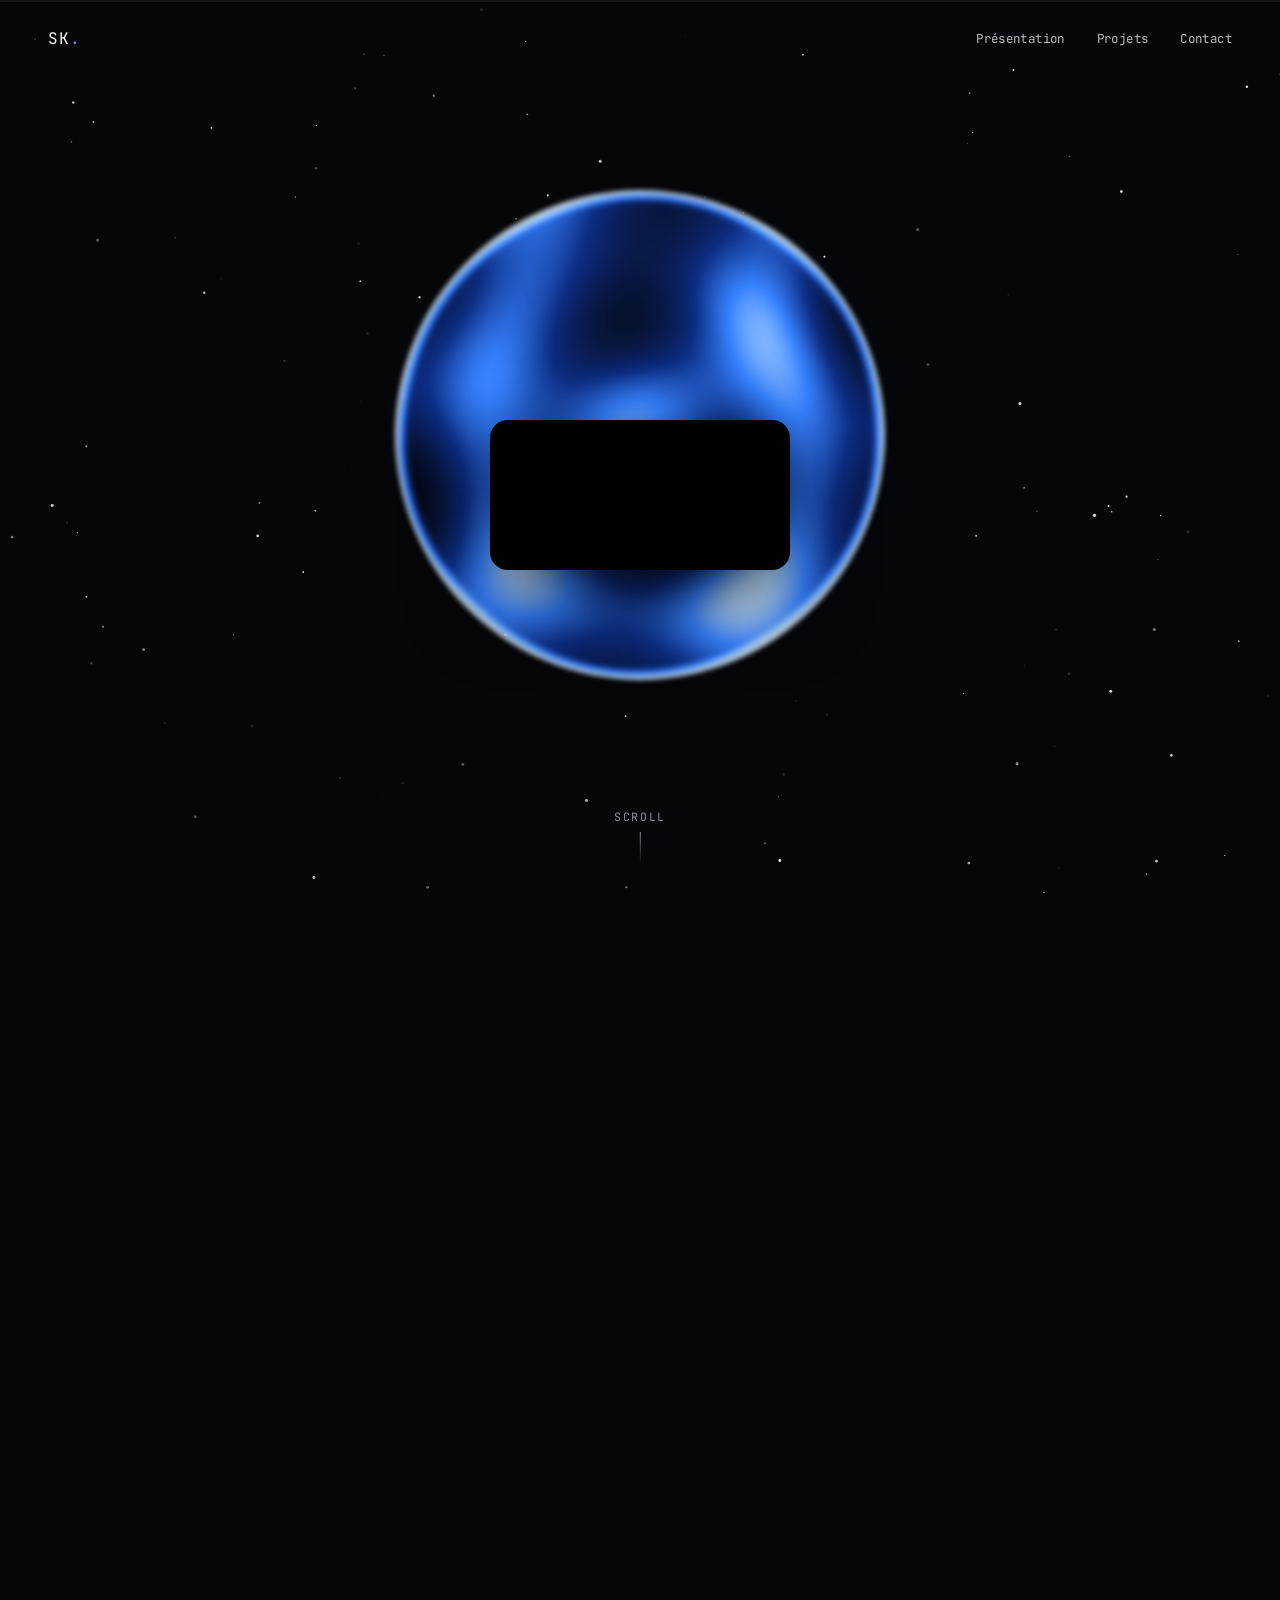
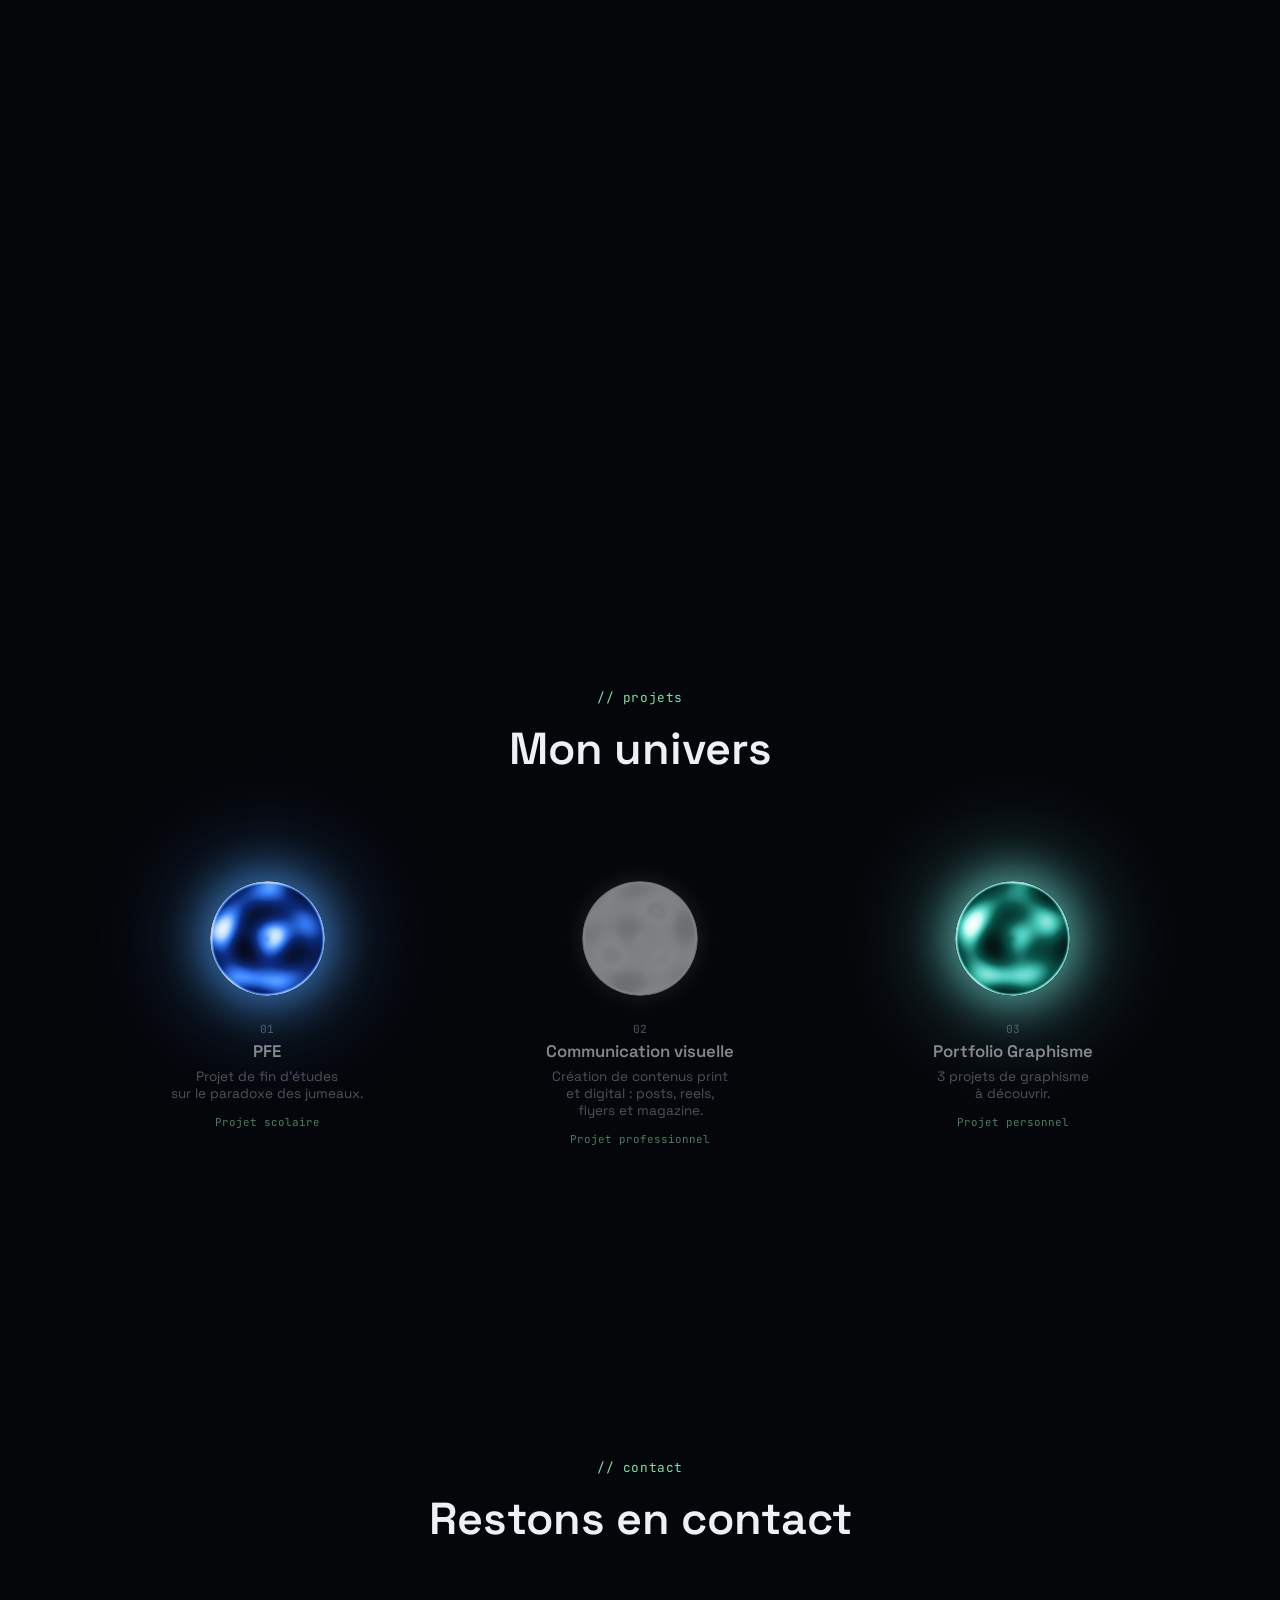
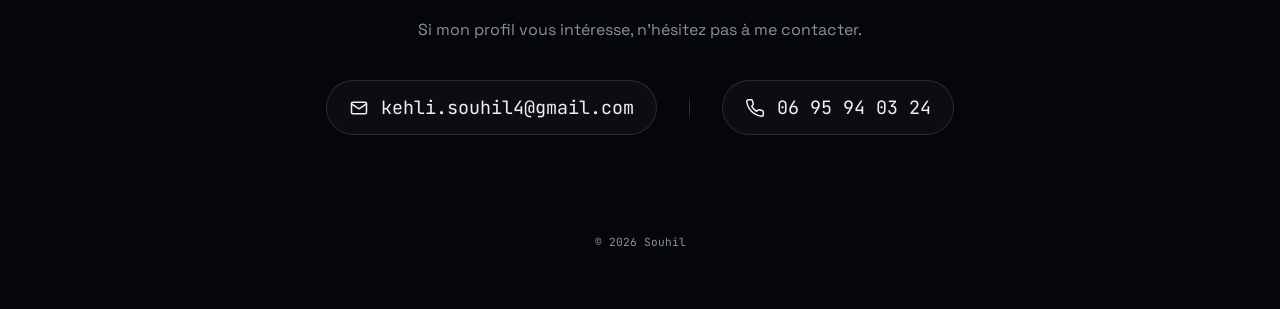
==== index.html @ cd7481bf "yes Portfolio Portfolio" ====
<!DOCTYPE html>
<html lang="fr">
<head>
  <meta charset="UTF-8">
  <meta name="viewport" content="width=device-width, initial-scale=1.0">
  <title>Souhil — Portfolio</title>
  <meta name="description" content="Portfolio de Souhil — expériences numériques simples, intuitives et mémorables.">

  <link rel="preconnect" href="https://fonts.googleapis.com">
  <link rel="preconnect" href="https://fonts.gstatic.com" crossorigin>
  <link href="https://fonts.googleapis.com/css2?family=JetBrains+Mono:wght@400;500&family=Space+Grotesk:wght@400;500;600;700&display=swap" rel="stylesheet">

  <link rel="stylesheet" href="style.css?v=10">
</head>
<body>

  <canvas id="stars-bg" aria-hidden="true"></canvas>
  <div class="scroll-progress" aria-hidden="true"><div class="scroll-progress__bar" id="scrollBar"></div></div>

  <header class="site-header">
    <span class="logo">SK<span class="logo__dot">.</span></span>
    <nav class="site-nav">
      <a href="#canopus">Présentation</a>
      <a href="#projects">Projets</a>
      <a href="#contact">Contact</a>
    </nav>
  </header>

  <main>

    <!-- ===== INTRO + CANOPUS (pinned scroll morph — single traveling star) ===== -->
    <section class="pin-wrapper" id="pinWrapper">
      <div class="pin-stage" id="pinStage">

        <!-- the ONE element: blue glow behind the video -> travels + turns into the white Canopus star -->
        <div class="morph-circle" id="morphCircle">
          <canvas class="star-plasma" id="morphPlasma"></canvas>
        </div>

        <canvas id="introCanvas" class="intro-video"></canvas>
        <video
          id="introVideo"
          src="img/intro.mp4"
          muted
          playsinline
          preload="auto"
          style="position:fixed; left:-9999px; top:-9999px; width:1px; height:1px;">
        </video>

        <div class="canopus-text" id="canopusText">
          <!-- invisible spacer: reserves the star's final spot in the layout, JS measures it, never rendered -->
          <span class="star-anchor" id="starAnchor" aria-hidden="true"></span>
          <div class="canopus-copy">
            <span class="tag">// origines</span>
            <p class="canopus-paragraph" id="canopusParagraph"
               data-text="Récemment diplômé d'un Bac+3 en Webdesign &amp; Communication Graphique, je me définis comme un profil polyvalent, capable de passer facilement d'un logiciel à un autre, d'explorer de nouveaux outils et de m'adapter rapidement aux besoins d'un projet. Curieux et autonome, j'aime apprendre et développer de nouvelles compétences. Disponible dès maintenant, je suis à la recherche de nouvelles opportunités pour mettre ma polyvalence et ma créativité au service de nouveaux projets."></p>
            <span class="canopus-cursor" aria-hidden="true">_</span>
          </div>
        </div>

        <div class="scroll-cue" id="scrollCue">
          <span>scroll</span>
          <span class="scroll-cue__line"></span>
        </div>

      </div>
    </section>

    <!-- ===== PROJECTS ===== -->
    <section class="projects" id="projects">
      <span class="tag reveal">// projets</span>
      <h2 class="section-title reveal">Mon univers</h2>

      <div class="project-grid">

        <a class="project-star reveal" data-accent="blue" href="projects/alpha.html">
          <div class="star star--project"><canvas class="star-plasma"></canvas></div>
          <div class="project-info">
            <span class="project-info__index">01</span>
            <h3>PFE</h3>
            <p>Projet de fin d'études<br>sur le paradoxe des jumeaux.</p>
            <span class="project-info__stack">Projet scolaire</span>
          </div>
        </a>

        <a class="project-star project-star--soon reveal" data-accent="white" href="projects/beta.html" data-soon="Bientôt disponible !">
          <div class="star star--project"><canvas class="star-plasma"></canvas></div>
          <div class="project-info">
            <span class="project-info__index">02</span>
            <h3>Communication visuelle</h3>
            <p>Création de contenus print<br>et digital : posts, reels,<br>flyers et magazine.</p>
            <span class="project-info__stack">Projet professionnel</span>
          </div>
        </a>

        <a class="project-star reveal" data-accent="cyan" href="https://souhilkehli.framer.website/" target="_blank" rel="noopener">
          <div class="star star--project"><canvas class="star-plasma"></canvas></div>
          <div class="project-info">
            <span class="project-info__index">03</span>
            <h3>Portfolio Graphisme</h3>
            <p>3 projets de graphisme<br>à découvrir.</p>
            <span class="project-info__stack">Projet personnel</span>
          </div>
        </a>

      </div>
    </section>

    <!-- ===== CONTACT ===== -->
    <section class="contact" id="contact">
      <span class="tag reveal">// contact</span>
      <h2 class="section-title reveal">Restons en contact</h2>
      <p class="contact-text reveal">Si mon profil vous intéresse, n'hésitez pas à me contacter.</p>

      <div class="contact-links reveal">
        <a href="mailto:kehli.souhil4@gmail.com" class="contact-card">
          <svg class="contact-card__icon" viewBox="0 0 24 24" fill="none" stroke="currentColor" stroke-width="1.8" stroke-linecap="round" stroke-linejoin="round" aria-hidden="true">
            <rect x="3" y="5" width="18" height="14" rx="2"></rect>
            <path d="M3 7l9 6 9-6"></path>
          </svg>
          <span>kehli.souhil4@gmail.com</span>
        </a>

        <span class="contact-divider" aria-hidden="true"></span>

        <a href="tel:0695940324" class="contact-card">
          <svg class="contact-card__icon" viewBox="0 0 24 24" fill="none" stroke="currentColor" stroke-width="1.8" stroke-linecap="round" stroke-linejoin="round" aria-hidden="true">
            <path d="M22 16.92v3a2 2 0 0 1-2.18 2 19.79 19.79 0 0 1-8.63-3.07 19.5 19.5 0 0 1-6-6 19.79 19.79 0 0 1-3.07-8.67A2 2 0 0 1 4.11 2h3a2 2 0 0 1 2 1.72c.13.96.36 1.9.7 2.81a2 2 0 0 1-.45 2.11L8.09 9.91a16 16 0 0 0 6 6l1.27-1.27a2 2 0 0 1 2.11-.45c.91.34 1.85.57 2.81.7A2 2 0 0 1 22 16.92z"></path>
          </svg>
          <span>06 95 94 03 24</span>
        </a>
      </div>

      <footer class="site-footer reveal">
        <span>© 2026 Souhil</span>
      </footer>
    </section>

  </main>

  <script src="script.js?v=10"></script>
</body>
</html>
---- style.css ----
/* ===================================================================
   RESET
=================================================================== */
*, *::before, *::after { box-sizing: border-box; }
html, body { margin: 0; padding: 0; }
html { scroll-behavior: smooth; }
body {
  background: var(--bg);
  color: var(--ink);
  font-family: var(--font-body);
  overflow-x: hidden;
  -webkit-font-smoothing: antialiased;
}
a { color: inherit; text-decoration: none; }
h1, h2, h3, p { margin: 0; }
button { font: inherit; }

@media (prefers-reduced-motion: reduce) {
  html { scroll-behavior: auto; }
  *, *::before, *::after { animation-duration: 0.001ms !important; transition-duration: 0.001ms !important; }
}

/* ===================================================================
   TOKENS
=================================================================== */
:root {
  --bg: #05060a;
  --ink: #eef0f5;
  --ink-dim: #8b90a0;
  --mono: #7ee0a8;

  --blue-core: #cfe8ff;
  --blue-mid: #4fa3ff;
  --blue-edge: #1a4fc4;

  --star-white: #fff9ec;

  --accent-blue: #4fa3ff;
  --accent-white: #ffffff;
  --accent-cyan: #6fe3d8;
  --accent-gold: #f2c078;
  --accent-pink: #ff7ab6;

  --font-body: 'Space Grotesk', system-ui, -apple-system, sans-serif;
  --font-mono: 'JetBrains Mono', ui-monospace, SFMono-Regular, Menlo, Consolas, monospace;

  --pin-height: 240vh;
}

/* ===================================================================
   BACKGROUND STARFIELD + SCROLL PROGRESS
=================================================================== */
#stars-bg {
  position: fixed;
  inset: 0;
  width: 100vw;
  height: 100vh;
  z-index: -1;
  pointer-events: none;
}

.scroll-progress {
  position: fixed;
  top: 0; left: 0;
  width: 100%;
  height: 2px;
  z-index: 100;
  background: rgba(255,255,255,0.06);
}
.scroll-progress__bar {
  height: 100%;
  width: 0%;
  background: linear-gradient(90deg, var(--accent-blue), var(--star-white));
  transition: width 0.05s linear;
}

/* ===================================================================
   HEADER
=================================================================== */
.site-header {
  position: fixed;
  top: 0; left: 0; right: 0;
  z-index: 50;
  display: flex;
  align-items: center;
  justify-content: space-between;
  padding: clamp(16px, 3vw, 28px) clamp(20px, 5vw, 48px);
  mix-blend-mode: difference;
}
.logo {
  font-family: var(--font-mono);
  font-size: 1rem;
  letter-spacing: 0.05em;
  color: #fff;
}
.logo__dot { color: var(--accent-blue); }
.site-nav { display: flex; gap: clamp(16px, 3vw, 32px); }
.site-nav a {
  font-family: var(--font-mono);
  font-size: 0.78rem;
  color: #ffffff;
  opacity: 0.75;
  letter-spacing: 0.03em;
  transition: opacity 0.25s ease;
}
.site-nav a:hover { opacity: 1; }

@media (max-width: 560px) {
  .site-nav { gap: 14px; }
  .site-nav a { font-size: 0.68rem; }
}

/* ===================================================================
   MICRO TAG ("// code comment" style)
=================================================================== */
.tag {
  display: inline-block;
  font-family: var(--font-mono);
  font-size: 0.8rem;
  color: var(--mono);
  letter-spacing: 0.04em;
  margin-bottom: 14px;
}

/* ===================================================================
   PIN WRAPPER — intro video -> Canopus morph
=================================================================== */
.pin-wrapper {
  position: relative;
  height: var(--pin-height);
}
.pin-stage {
  position: sticky;
  top: 0;
  height: 100vh;
  overflow: hidden;
}

/* --- the single traveling element: blue glow -> white Canopus star --- */
.morph-circle {
  position: fixed;
  top: 0;
  left: 0;
  border-radius: 50%;
  pointer-events: none;
  z-index: 1;
  will-change: transform, width, height, box-shadow;
}
/* plasma canvas: shared look for the morph-circle AND the project stars */
.star-plasma {
  display: block;
  position: absolute;
  inset: 0;
  width: 100%;
  height: 100%;
  border-radius: 50%;
}

.intro-video {
  display: block;
  position: absolute;
  top: 55%;
  left: 50%;
  width: auto;
  height: auto;
  max-height: min(86vh, 900px);
  max-width: 92vw;
  border-radius: 18px;
  box-shadow: 0 30px 80px rgba(0,0,0,0.6);
  z-index: 2;
  will-change: opacity, transform;
  background: #000;
}

/* --- text + invisible star spacer --- */
.canopus-text {
  position: absolute;
  inset: 0;
  display: flex;
  align-items: center;
  justify-content: center;
  gap: clamp(24px, 6vw, 90px);
  padding: 0 clamp(20px, 8vw, 100px);
  z-index: 2;
  pointer-events: none;
}
.star-anchor {
  display: block;
  width: clamp(120px, 20vw, 300px);
  aspect-ratio: 1;
  flex-shrink: 0;
  opacity: 0;
}
.canopus-copy {
  max-width: 560px;
  opacity: 0;
  will-change: opacity, transform;
}
.canopus-paragraph {
  font-size: clamp(1rem, 1.6vw, 1.35rem);
  line-height: 1.6;
  color: var(--ink);
  font-weight: 400;
}
.canopus-cursor {
  display: inline-block;
  font-family: var(--font-mono);
  color: var(--mono);
  animation: blink 1s step-end infinite;
  margin-left: 2px;
}
@keyframes blink { 50% { opacity: 0; } }

/* --- scroll cue --- */
.scroll-cue {
  position: absolute;
  bottom: clamp(24px, 4vh, 48px);
  left: 50%;
  transform: translateX(-50%);
  display: flex;
  flex-direction: column;
  align-items: center;
  gap: 8px;
  font-family: var(--font-mono);
  font-size: 0.72rem;
  letter-spacing: 0.15em;
  text-transform: uppercase;
  color: var(--ink-dim);
  transition: opacity 0.4s ease;
}
.scroll-cue__line {
  width: 1px;
  height: 32px;
  background: linear-gradient(to bottom, var(--ink-dim), transparent);
  animation: scrollcue 1.6s ease-in-out infinite;
}
@keyframes scrollcue {
  0% { transform: scaleY(0); transform-origin: top; opacity: 0; }
  40% { transform: scaleY(1); transform-origin: top; opacity: 1; }
  60% { transform: scaleY(1); transform-origin: bottom; opacity: 1; }
  100% { transform: scaleY(0); transform-origin: bottom; opacity: 0; }
}

@media (max-width: 720px) {
  .canopus-text {
    flex-direction: column;
    text-align: center;
    gap: 28px;
    padding-top: 12vh; /* pousse le duo étoile+texte vers le bas, augmente pour descendre encore */
  }
  .canopus-copy { max-width: 92vw; }
}

/* ===================================================================
   REVEAL ON SCROLL (generic utility)
=================================================================== */
.reveal {
  opacity: 0;
  transform: translateY(36px);
  transition: opacity 0.8s ease, transform 0.8s ease;
}
.reveal.in-view {
  opacity: 1;
  transform: translateY(0);
}

/* ===================================================================
   PROJECTS
=================================================================== */
.projects {
  position: relative;
  padding: clamp(80px, 14vh, 160px) clamp(20px, 8vw, 100px);
  text-align: center;
}
.section-title {
  font-size: clamp(1.8rem, 4vw, 2.8rem);
  font-weight: 600;
  margin-bottom: clamp(48px, 8vh, 96px);
}

.project-grid {
  display: grid;
  grid-template-columns: repeat(3, 1fr);
  gap: clamp(20px, 3vw, 40px);
  max-width: 1200px;
  margin: 0 auto;
}

.project-star {
  position: relative;
  display: flex;
  flex-direction: column;
  align-items: center;
  padding: clamp(20px, 3vw, 32px) 12px 60px;
  cursor: pointer;
  border-radius: 20px;
  transition: background 0.3s ease;
}
.project-star:hover,
.project-star:focus-visible {
  background: rgba(255,255,255,0.03);
}

.star--project {
  position: relative;
  width: clamp(70px, 9vw, 120px);
  aspect-ratio: 1;
  border-radius: 50%;
  overflow: hidden;
  animation: float 5s ease-in-out infinite;
}
.project-star:nth-child(2) .star--project { animation-delay: -1.3s; }
.project-star:nth-child(3) .star--project { animation-delay: -2.6s; }

@keyframes float {
  0%, 100% { transform: translateY(0); }
  50% { transform: translateY(-10px); }
}

.project-star[data-accent="blue"] .star--project {
  box-shadow: 0 0 40px 8px rgba(79,163,255,0.6), 0 0 90px 30px rgba(79,163,255,0.28);
}
.project-star[data-accent="white"] .star--project {
  box-shadow: 0 0 40px 8px rgba(255,255,255,0.7), 0 0 90px 30px rgba(255,255,255,0.3);
}
.project-star[data-accent="cyan"] .star--project {
  box-shadow: 0 0 40px 8px rgba(111,227,216,0.6), 0 0 90px 30px rgba(111,227,216,0.28);
}
.project-star[data-accent="gold"] .star--project {
  box-shadow: 0 0 40px 8px rgba(242,192,120,0.6), 0 0 90px 30px rgba(242,192,120,0.28);
}

.project-star--soon .star--project {
  filter: grayscale(0.85);
  opacity: 0.5;
  box-shadow: 0 0 20px 4px rgba(255,255,255,0.15) !important;
}

.project-info {
  margin-top: 22px;
  opacity: 0.55;
  transition: opacity 0.3s ease, transform 0.3s ease;
  transform: translateY(4px);
}
.project-star:hover .project-info,
.project-star:focus-visible .project-info {
  opacity: 1;
  transform: translateY(0);
}
.project-info__index {
  display: block;
  font-family: var(--font-mono);
  font-size: 0.7rem;
  color: var(--ink-dim);
  margin-bottom: 4px;
}
.project-info h3 {
  font-size: 1.05rem;
  font-weight: 600;
  margin-bottom: 6px;
}
.project-info p {
  font-size: 0.85rem;
  color: var(--ink-dim);
  margin-bottom: 8px;
}
.project-info__stack {
  font-family: var(--font-mono);
  font-size: 0.68rem;
  color: var(--mono);
}

@media (max-width: 900px) {
  .project-grid { grid-template-columns: repeat(2, 1fr); row-gap: 56px; }
}
@media (max-width: 520px) {
  .project-grid { grid-template-columns: 1fr; max-width: 320px; }
  .project-info { opacity: 1; transform: none; }
}

/* ===================================================================
   CONTACT
=================================================================== */
.contact {
  position: relative;
  padding: clamp(80px, 14vh, 160px) clamp(20px, 8vw, 100px) 60px;
  text-align: center;
}
.contact-text {
  color: var(--ink-dim);
  margin: 14px auto 40px;
  max-width: 460px;
  font-size: 1rem;
}
.contact-links {
  display: flex;
  flex-wrap: wrap;
  align-items: center;
  justify-content: center;
  gap: clamp(16px, 4vw, 32px);
}
.contact-card {
  display: inline-flex;
  align-items: center;
  gap: 12px;
  padding: 14px 22px;
  border: 1px solid rgba(255,255,255,0.12);
  border-radius: 999px;
  background: rgba(255,255,255,0.03);
  font-family: var(--font-mono);
  font-size: clamp(0.95rem, 2vw, 1.15rem);
  color: var(--ink);
  transition: border-color 0.25s ease, background 0.25s ease, color 0.25s ease, transform 0.25s ease;
}
.contact-card:hover {
  border-color: var(--accent-blue);
  background: rgba(79,163,255,0.08);
  color: var(--accent-blue);
  transform: translateY(-2px);
}
.contact-card__icon {
  width: 20px;
  height: 20px;
  flex-shrink: 0;
}
.contact-divider {
  width: 1px;
  height: 32px;
  background: linear-gradient(180deg, transparent, rgba(255,255,255,0.22), transparent);
}
@media (max-width: 560px) {
  .contact-divider { display: none; }
}
/* ===================================================================
   "COMING SOON" TOAST
=================================================================== */
.soon-toast {
  position: fixed;
  left: 50%;
  top: 100px;
  transform: translate(-50%, -16px);
  padding: 16px 32px;
  background: #101114;
  border: 2px solid var(--accent-blue);
  border-radius: 999px;
  font-family: var(--font-mono);
  font-size: 0.95rem;
  font-weight: 600;
  color: var(--ink);
  box-shadow: 0 20px 60px rgba(0,0,0,0.6), 0 0 40px 6px rgba(79,163,255,0.4);
  opacity: 0;
  pointer-events: none;
  transition: opacity 0.3s ease, transform 0.3s ease;
  z-index: 200;
}
.soon-toast.is-visible {
  opacity: 1;
  transform: translate(-50%, 0);
}

.site-footer {
  margin-top: 100px;
  font-family: var(--font-mono);
  font-size: 0.7rem;
  color: var(--ink-dim);
}

/* ===================================================================
   PROJECT DETAIL PAGE
=================================================================== */
.project-detail {
  position: relative;
  max-width: 780px;
  margin: 0 auto;
  padding: clamp(120px, 18vh, 200px) clamp(20px, 6vw, 40px) clamp(80px, 14vh, 160px);
}
.back-link {
  position: relative;
  z-index: 1;
  display: inline-block;
  font-family: var(--font-mono);
  font-size: 0.78rem;
  color: var(--ink-dim);
  margin-bottom: clamp(32px, 6vh, 56px);
  transition: color 0.25s ease;
}
.back-link:hover { color: var(--accent-blue); }

/* floating side decor (x / y / apple / earth) */
.project-decor {
  position: absolute;
  inset: 0;
  z-index: 0;
  pointer-events: none;
}
.project-decor__item {
  position: absolute;
  width: clamp(60px, 6vw, 96px);
  filter: drop-shadow(0 0 24px rgba(79, 163, 255, 0.25));
  animation: float 6s ease-in-out infinite;
  opacity: 0.92;
}
.project-decor--x     { top: 6%;   left: -130px; animation-delay: -1s; }
.project-decor--apple { top: 32%;  left: -180px; width: clamp(50px, 5vw, 78px); animation-delay: -3.4s; }
.project-decor--y     { top: 12%;  right: -140px; animation-delay: -2.2s; }
.project-decor--earth { top: 40%;  right: -190px; width: clamp(70px, 7vw, 110px); animation-delay: -4.6s; }

@media (max-width: 1150px) {
  .project-decor__item {
    position: fixed;
    z-index: 5;
    opacity: 0.5;
    filter: drop-shadow(0 0 14px rgba(79, 163, 255, 0.2));
  }
  .project-decor--x     { top: 84px; left: 10px; width: 40px; }
  .project-decor--y     { top: 84px; right: 10px; width: 40px; }
  .project-decor--apple { top: auto; bottom: 18px; left: 10px; width: 34px; }
  .project-decor--earth { top: auto; bottom: 18px; right: 10px; width: 46px; }
}

.project-hero {
  position: relative;
  z-index: 1;
}
.project-hero h1 {
  font-size: clamp(2rem, 5vw, 3.2rem);
  font-weight: 600;
  margin: 10px 0 16px;
}
.project-hero__subtitle {
  font-size: 1.05rem;
  color: var(--ink-dim);
  margin-bottom: 18px;
  max-width: 560px;
}

.project-body {
  position: relative;
  z-index: 1;
  margin-top: clamp(24px, 4vh, 40px);
  font-size: 1rem;
  line-height: 1.75;
  color: var(--ink);
}
.project-body p { margin-bottom: 1.4em; }
.stage-divider {
  border: none;
  height: 1px;
  margin: clamp(28px, 5vh, 48px) 0;
  background: linear-gradient(90deg, rgba(255,255,255,0.32), rgba(255,255,255,0.04));
}
.project-body__lead {
  font-size: clamp(1.15rem, 2.2vw, 1.4rem);
  font-weight: 500;
  line-height: 1.5;
}
.project-media-row {
  display: flex;
  align-items: center;
  justify-content: flex-start;
  gap: clamp(24px, 5vw, 56px);
  margin: 1.4em 0;
}
.tools-list {
  display: flex;
  flex-direction: column;
  gap: 24px;
  max-width: 220px;
  min-width: 0;
}
.tools-list__item {
  display: flex;
  align-items: center;
  gap: 16px;
}
.tools-list__icon {
  width: 88px;
  height: 88px;
  flex-shrink: 0;
}
.tools-list__text {
  margin-top: 8px;
  font-size: 0.92rem;
  color: var(--ink-dim);
}
.iphone-mockup {
  position: relative;
  width: min(360px, 65%);
  flex-shrink: 0;
  aspect-ratio: 9 / 19.5;
  padding: 12px;
  background: #0a0a0a;
  border: 2px solid #2a2a2a;
  border-radius: 52px;
  box-shadow: 0 30px 80px rgba(0,0,0,0.6);
}
.iphone-mockup__notch {
  position: absolute;
  top: 12px;
  left: 50%;
  transform: translateX(-50%);
  width: 40%;
  height: 22px;
  background: #0a0a0a;
  border-radius: 0 0 14px 14px;
  z-index: 1;
}
.iphone-mockup__video {
  display: block;
  width: 100%;
  height: 100%;
  object-fit: contain;
  background: #000;
  border-radius: 32px;
}
.iphone-mockup__play {
  position: absolute;
  top: 50%;
  left: 50%;
  transform: translate(-50%, -50%);
  width: 60px;
  height: 60px;
  border-radius: 50%;
  background: rgba(10,10,10,0.55);
  border: 2px solid rgba(255,255,255,0.85);
  display: flex;
  align-items: center;
  justify-content: center;
  pointer-events: none;
  transition: opacity 0.25s ease;
}
.iphone-mockup__play::after {
  content: "";
  border-style: solid;
  border-width: 10px 0 10px 16px;
  border-color: transparent transparent transparent #fff;
  margin-left: 4px;
}
.iphone-mockup__play.is-hidden {
  opacity: 0;
}

.browser-mockup {
  display: block;
  flex: 1 1 auto;
  min-width: 0;
  max-width: 480px;
  background: #0a0a0a;
  border: 2px solid rgba(79,163,255,0.5);
  border-radius: 16px;
  overflow: hidden;
  text-decoration: none;
  transition: transform 0.25s ease;
  animation: neon-pulse 2.6s ease-in-out infinite;
}
.browser-mockup:hover {
  transform: translateY(-2px);
  animation-play-state: paused;
  border-color: var(--accent-blue);
  box-shadow: 0 30px 80px rgba(0,0,0,0.6), 0 0 0 2px var(--accent-blue), 0 0 46px 12px rgba(79,163,255,0.65);
}
@keyframes neon-pulse {
  0%, 100% {
    box-shadow: 0 30px 80px rgba(0,0,0,0.6), 0 0 0 1px rgba(79,163,255,0.25), 0 0 18px 2px rgba(79,163,255,0.2);
  }
  50% {
    box-shadow: 0 30px 80px rgba(0,0,0,0.6), 0 0 0 1px rgba(79,163,255,0.7), 0 0 34px 8px rgba(79,163,255,0.55);
  }
}
.browser-mockup__bar {
  display: flex;
  align-items: center;
  gap: 7px;
  padding: 12px 14px;
  background: #141414;
  border-bottom: 1px solid #232323;
}
.browser-mockup__dot {
  width: 10px;
  height: 10px;
  border-radius: 50%;
  background: #333;
}
.browser-mockup__url {
  margin-left: 10px;
  padding: 4px 12px;
  font-family: var(--font-mono);
  font-size: 0.72rem;
  color: var(--ink-dim);
  background: #0a0a0a;
  border-radius: 6px;
  overflow: hidden;
  text-overflow: ellipsis;
  white-space: nowrap;
}
.browser-mockup__body {
  display: flex;
  flex-direction: column;
  align-items: center;
  justify-content: center;
  gap: 14px;
  aspect-ratio: 16 / 10;
  padding: 24px;
}
.browser-mockup__icon {
  width: 52px;
  height: auto;
}
.browser-mockup__cta {
  display: inline-flex;
  align-items: center;
  gap: 6px;
  font-family: var(--font-mono);
  font-size: 0.85rem;
  color: var(--ink);
  animation: cta-glow 2.6s ease-in-out infinite;
}
.browser-mockup__arrow {
  display: inline-block;
  color: var(--accent-blue);
  animation: arrow-bounce 1.6s ease-in-out infinite;
}

/* --- pdf CTA: pill shape, gold theme (distinct from the browser CTA) --- */
.pdf-mockup {
  display: inline-flex;
  align-items: center;
  gap: 18px;
  max-width: 480px;
  padding: 18px 30px 18px 20px;
  background: #0a0a0a;
  border: 2px solid rgba(255,122,182,0.5);
  border-radius: 999px;
  text-decoration: none;
  transition: transform 0.25s ease;
  animation: pdf-glow-pulse 2.6s ease-in-out infinite;
}
.pdf-mockup:hover {
  transform: translateY(-2px);
  animation-play-state: paused;
  border-color: var(--accent-pink);
  box-shadow: 0 30px 80px rgba(0,0,0,0.6), 0 0 0 2px var(--accent-pink), 0 0 46px 12px rgba(255,122,182,0.65);
}
@keyframes pdf-glow-pulse {
  0%, 100% {
    box-shadow: 0 30px 80px rgba(0,0,0,0.6), 0 0 0 1px rgba(255,122,182,0.25), 0 0 18px 2px rgba(255,122,182,0.2);
  }
  50% {
    box-shadow: 0 30px 80px rgba(0,0,0,0.6), 0 0 0 1px rgba(255,122,182,0.7), 0 0 34px 8px rgba(255,122,182,0.55);
  }
}
.pdf-mockup__badge {
  display: flex;
  align-items: center;
  justify-content: center;
  width: 48px;
  height: 48px;
  flex-shrink: 0;
  border-radius: 50%;
  background: rgba(255,122,182,0.12);
  font-family: var(--font-mono);
  font-size: 0.68rem;
  font-weight: 600;
  letter-spacing: 0.02em;
  color: var(--accent-pink);
}
.pdf-mockup__text {
  display: flex;
  flex-direction: column;
  gap: 3px;
}
.pdf-mockup__cta {
  display: inline-flex;
  align-items: center;
  gap: 6px;
  font-family: var(--font-mono);
  font-size: 0.85rem;
  color: var(--ink);
  animation: pdf-cta-glow 2.6s ease-in-out infinite;
}
.pdf-mockup__filename {
  font-family: var(--font-mono);
  font-size: 0.7rem;
  color: var(--ink-dim);
}
.pdf-mockup__arrow {
  display: inline-block;
  color: var(--accent-pink);
  animation: arrow-bounce 1.6s ease-in-out infinite;
}
@keyframes pdf-cta-glow {
  0%, 100% { text-shadow: 0 0 6px rgba(255,122,182,0.35); }
  50% { text-shadow: 0 0 14px rgba(255,122,182,0.9); }
}
@keyframes cta-glow {
  0%, 100% { text-shadow: 0 0 6px rgba(79,163,255,0.35); }
  50% { text-shadow: 0 0 14px rgba(79,163,255,0.9); }
}
@keyframes arrow-bounce {
  0%, 100% { transform: translate(0, 0); }
  50% { transform: translate(3px, -3px); }
}

/* --- project showcase rows: stack on mobile, shrink icons --- */
@media (max-width: 640px) {
  .project-media-row {
    flex-direction: column;
    align-items: center;
    gap: 28px;
  }
  .iphone-mockup {
    width: min(280px, 78%);
  }
  .tools-list {
    max-width: 100%;
    width: 100%;
  }
  .tools-list__icon {
    width: 56px;
    height: 56px;
  }
  .browser-mockup,
  .pdf-mockup {
    max-width: 100%;
    width: 100%;
  }
  .pdf-mockup {
    padding: 16px 22px 16px 16px;
  }
}
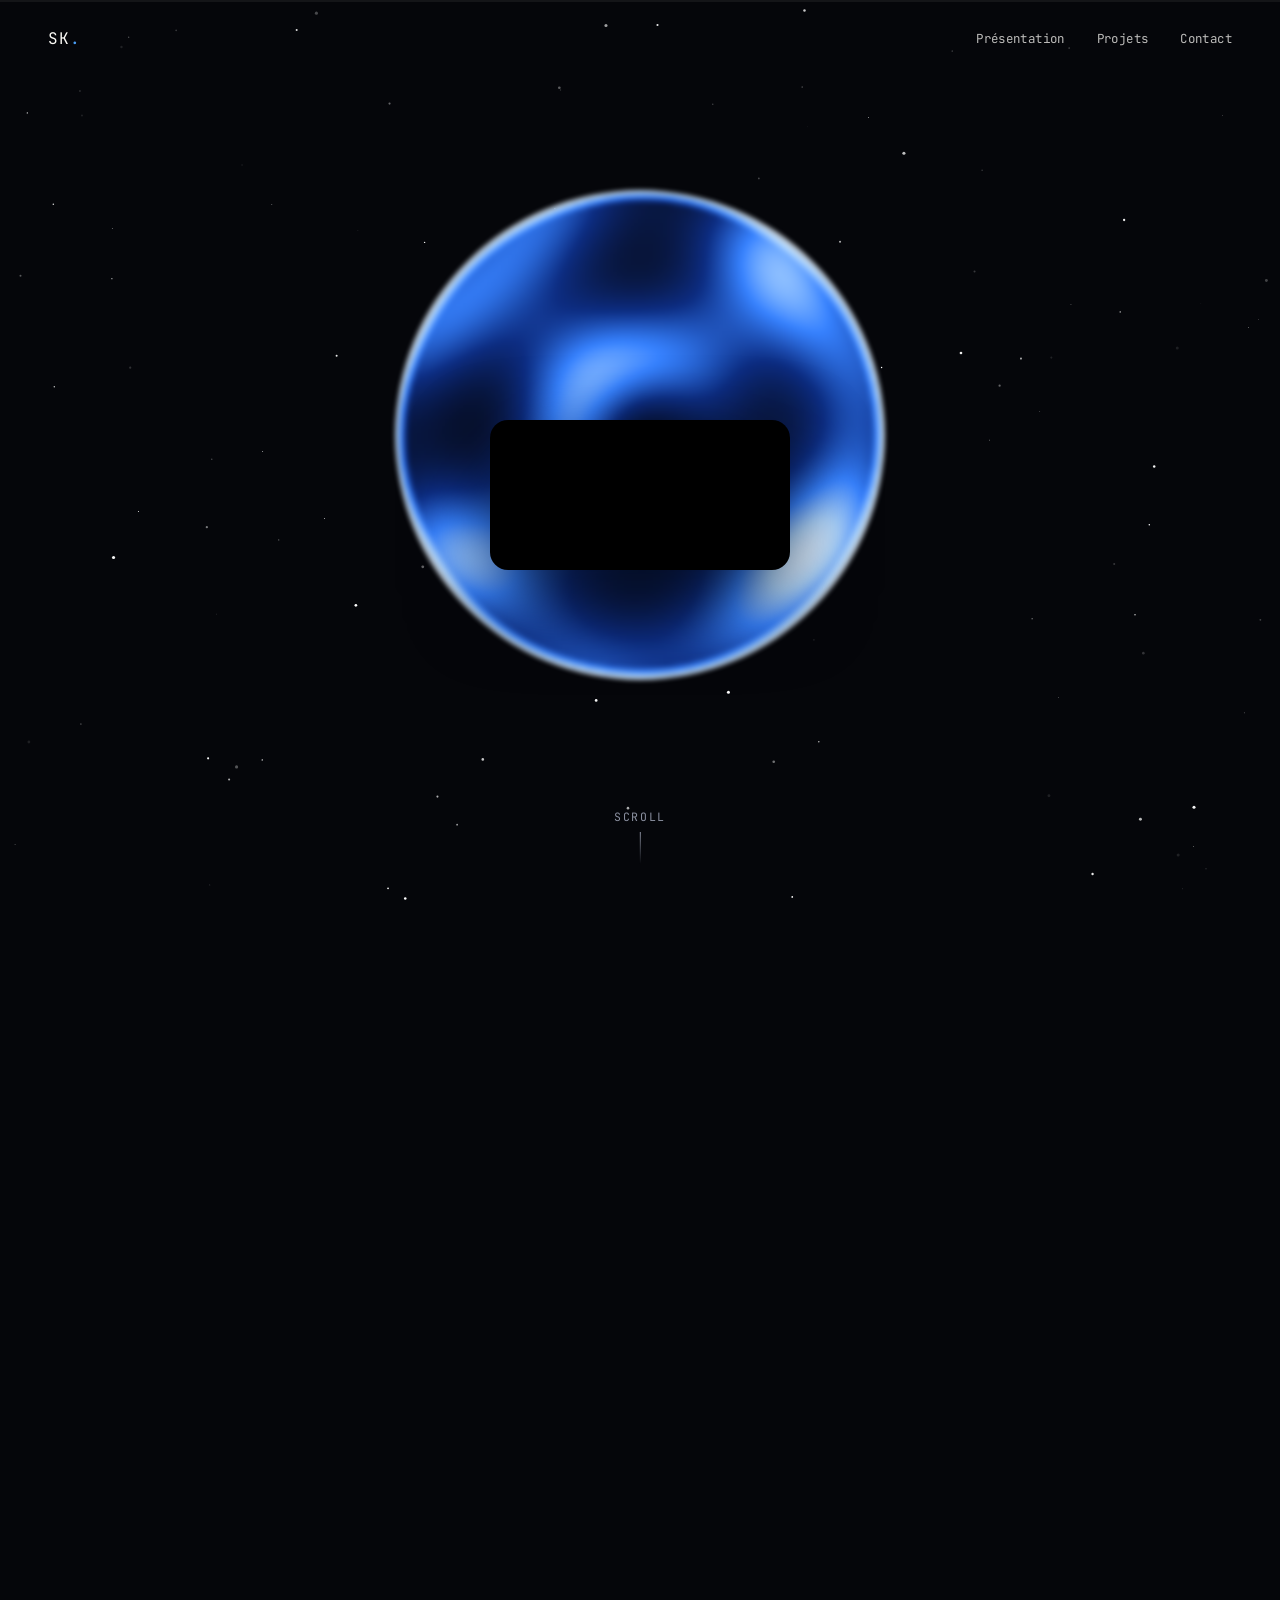
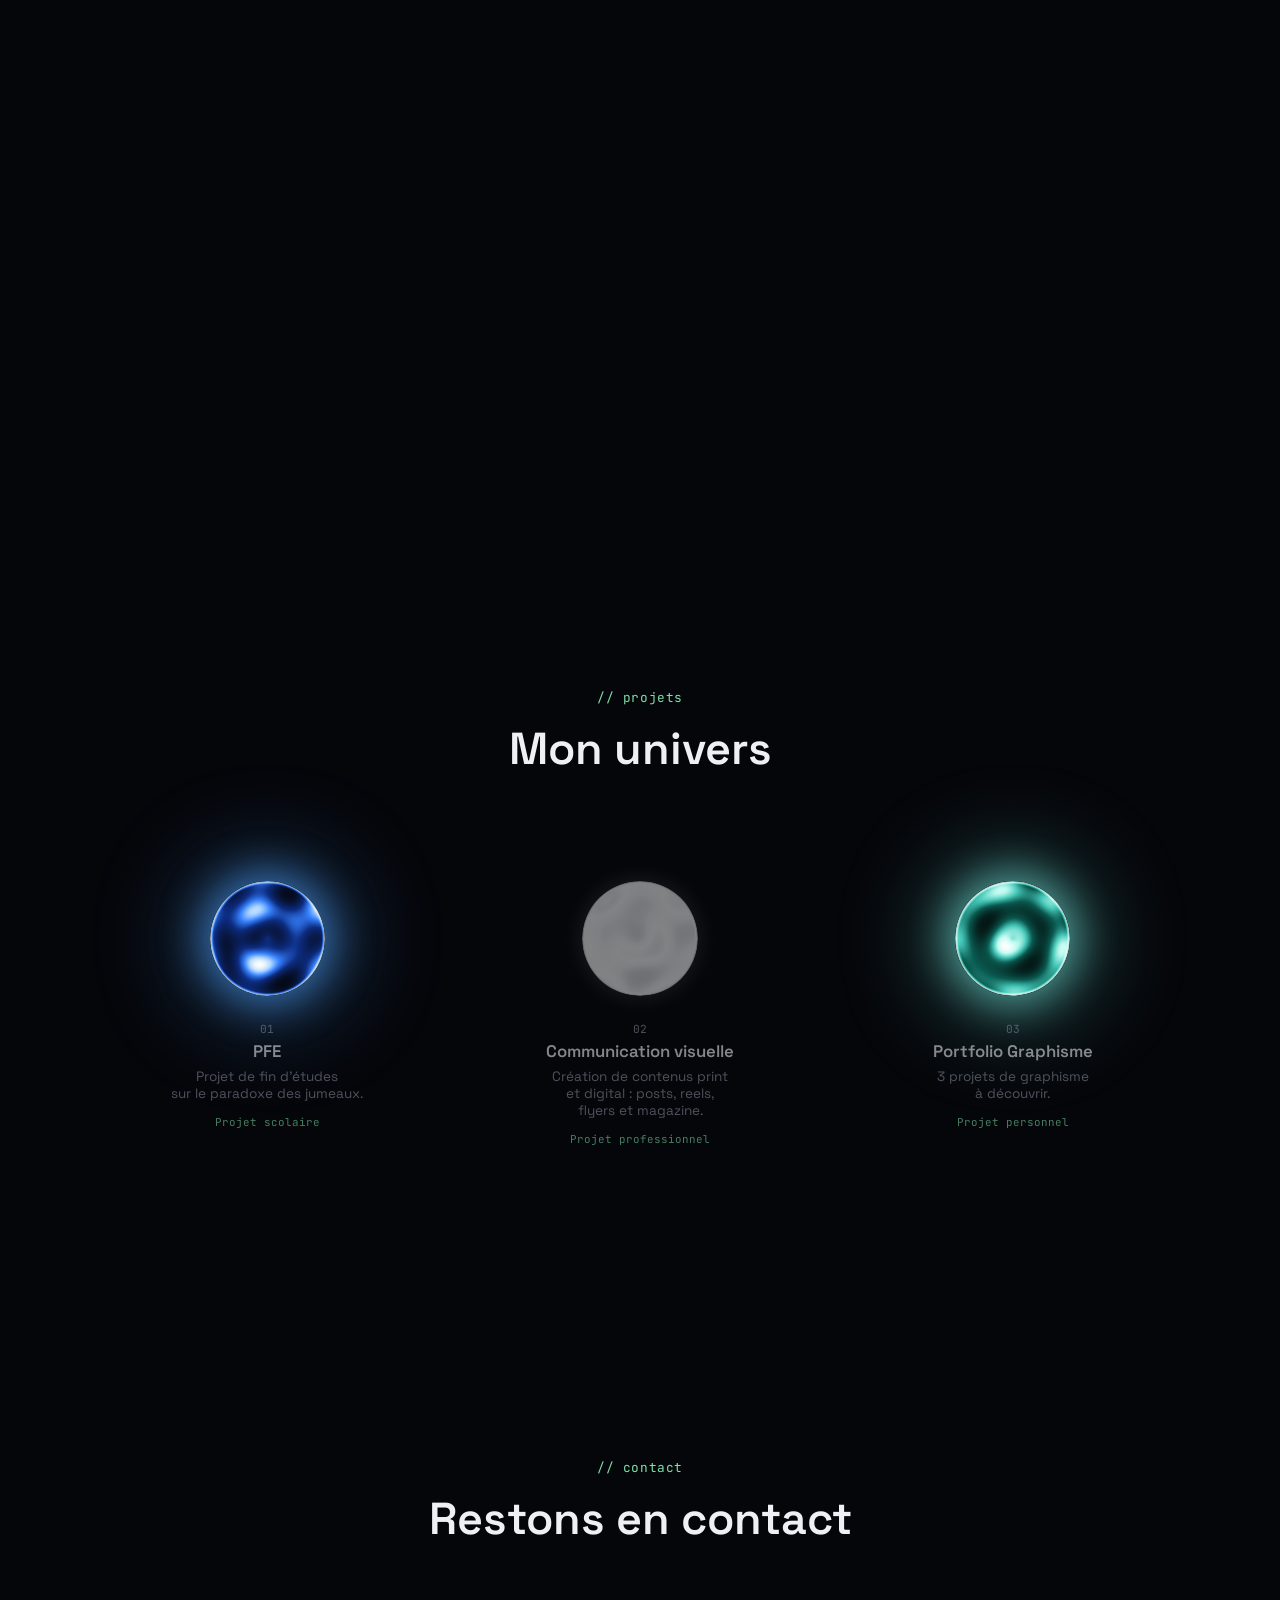
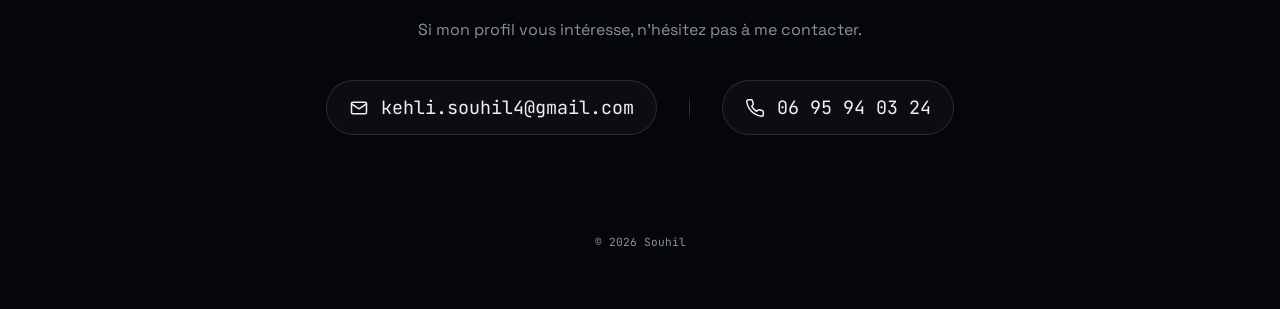
==== commit 94782d09: "responsive debug responsive phone video muted intro" ====
--- a/index.html
+++ b/index.html
@@ -43,6 +43,7 @@
           src="img/intro.mp4"
           muted
           playsinline
+          webkit-playsinline
           preload="auto"
           style="position:fixed; left:-9999px; top:-9999px; width:1px; height:1px;">
         </video>
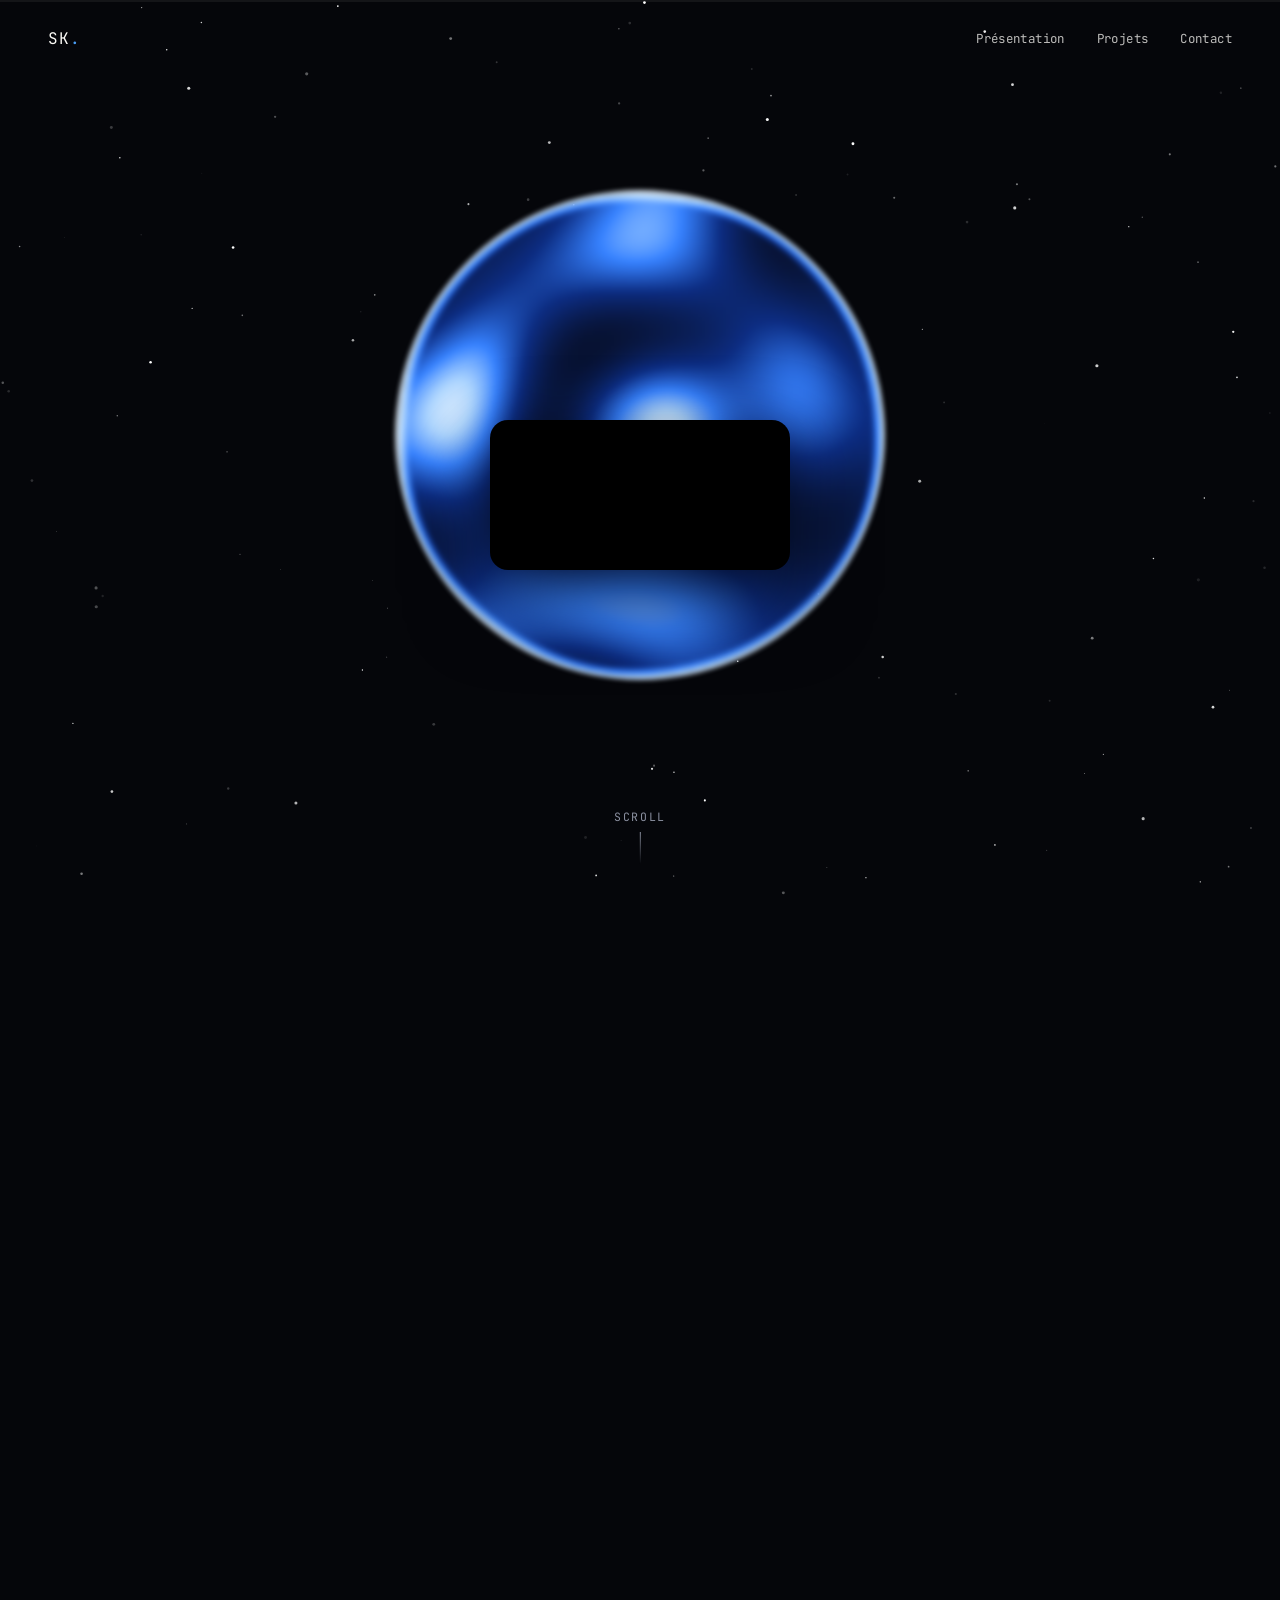
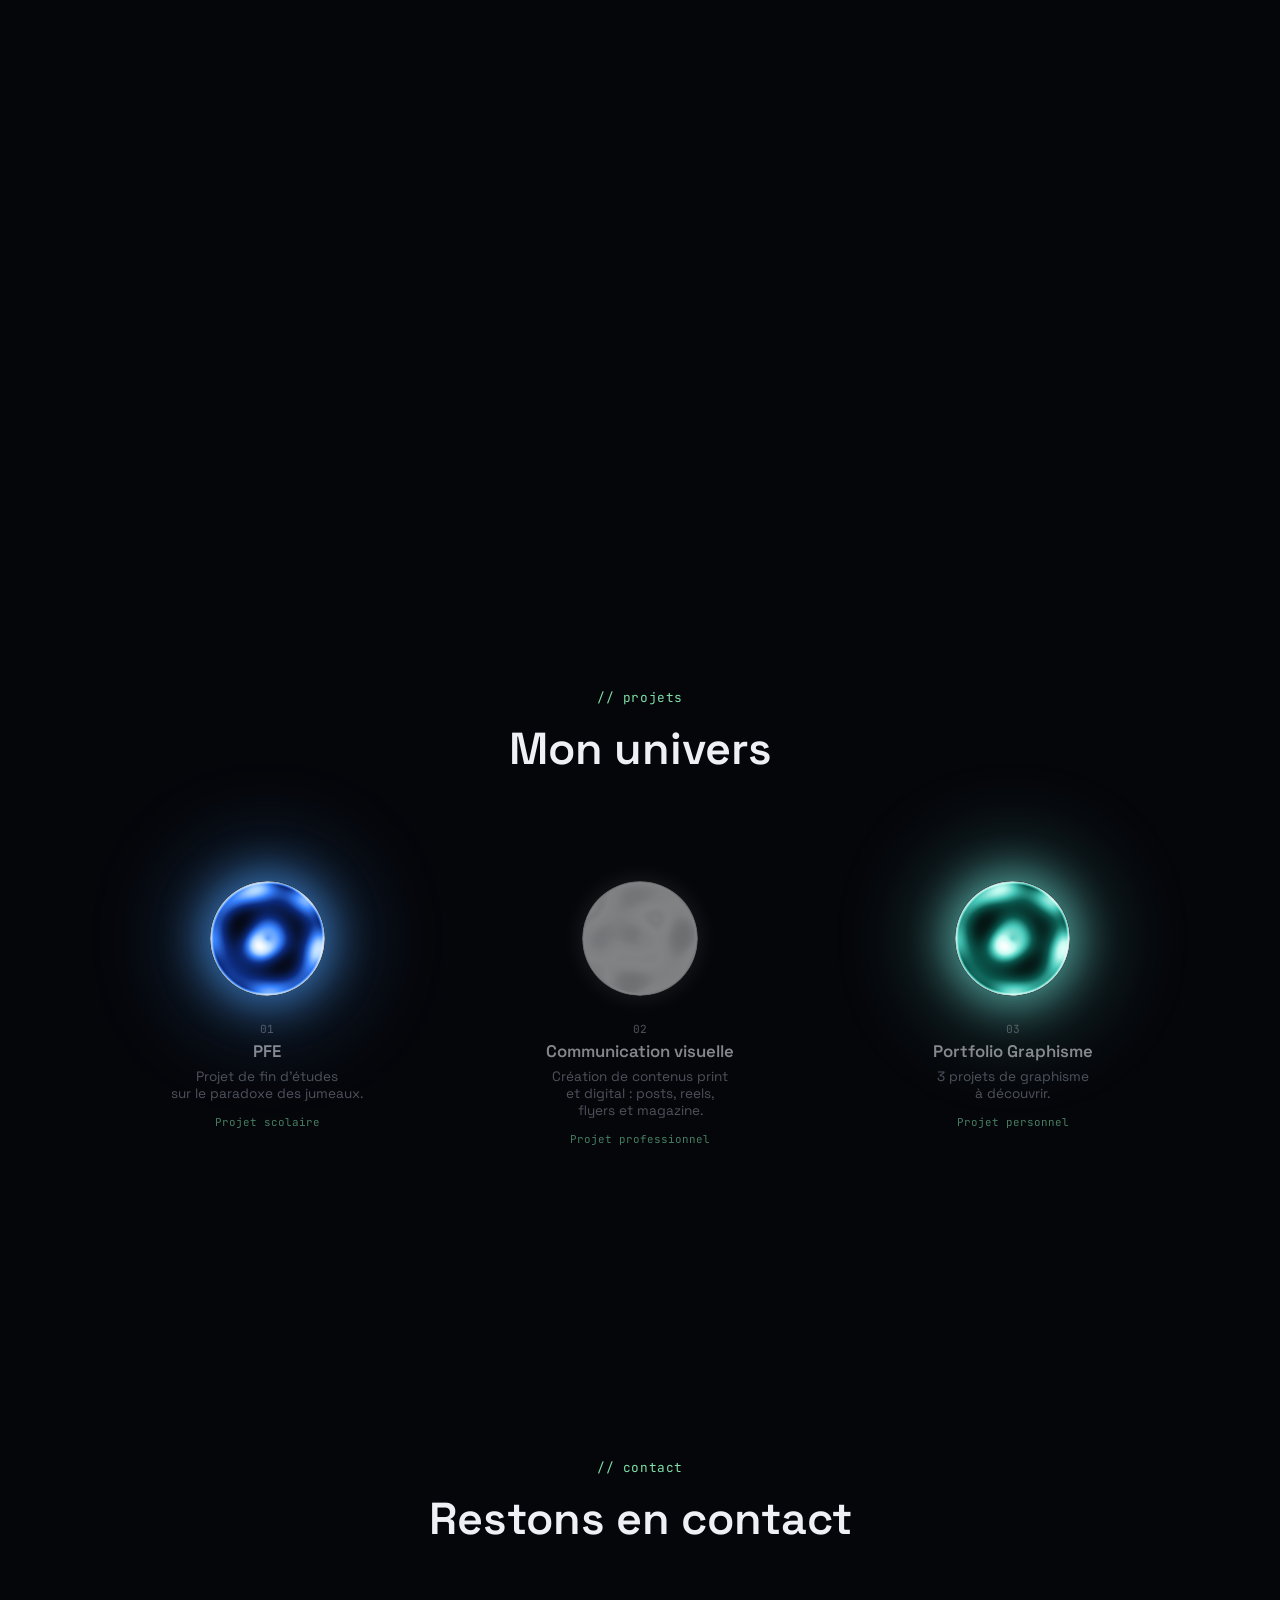
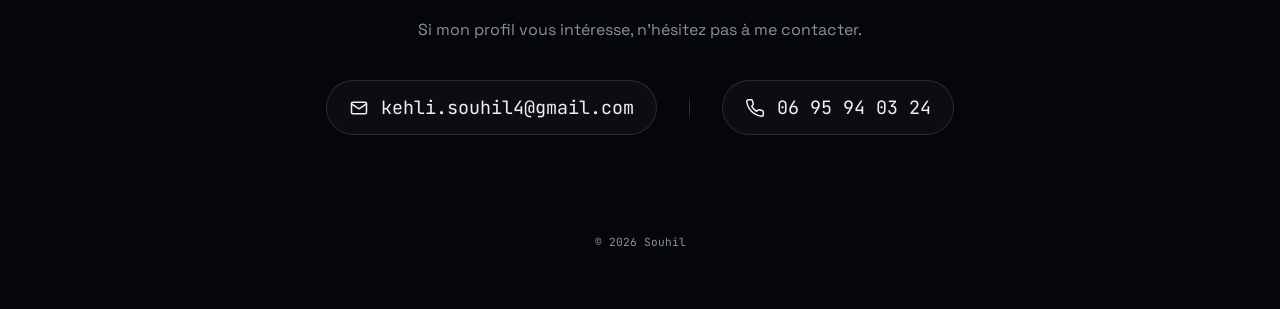
==== commit b96e2c78: "debug-video responsive debug-2" ====
--- a/index.html
+++ b/index.html
@@ -45,7 +45,7 @@
           playsinline
           webkit-playsinline
           preload="auto"
-          style="position:fixed; left:-9999px; top:-9999px; width:1px; height:1px;">
+          style="position:fixed; top:0; left:0; width:100vw; height:100vh; opacity:0; pointer-events:none; z-index:-1;">
         </video>
 
         <div class="canopus-text" id="canopusText">
